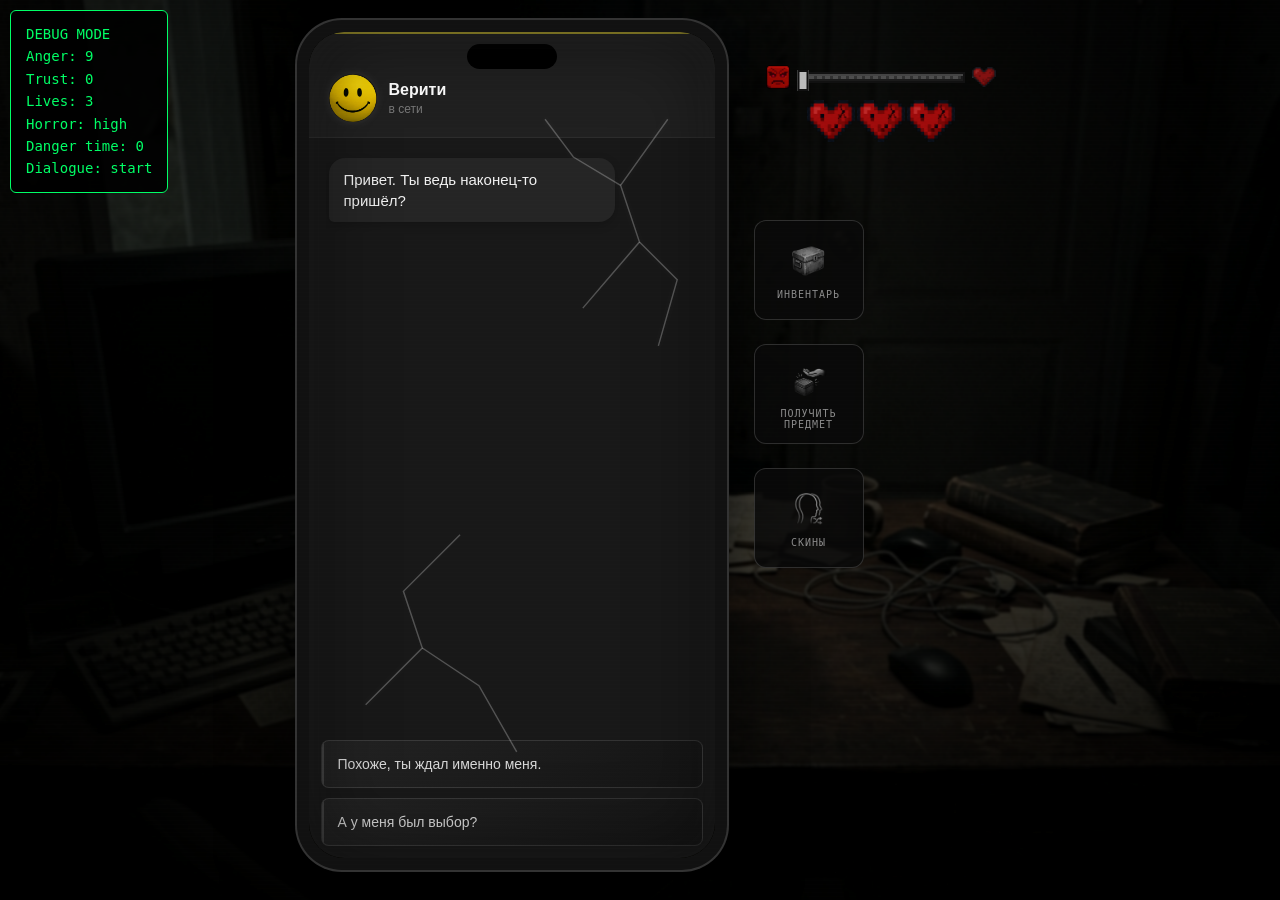
==== frontend/index.html @ c6d9b723 "Добавил возвращение сердца за рекламу и улучшил баланс сообщений" ====
<!DOCTYPE html>
<html lang="ru">

<head>
	<meta charset="UTF-8">
	<meta name="viewport" content="width=device-width, initial-scale=1.0">
	<title>Verity</title>
	<link rel="stylesheet" href="style.css">
</head>

<body>

	<div class="background">
		<div class="background-noise"></div>
	</div>

	<div class="game">

		<div class="phone">

			<div class="phone-screen">

				<div class="screen-cracks">
					<svg viewBox="0 0 430 850">
						<path d="M380 80 L330 150 L350 210 L290 280" />
						<path d="M330 150 L280 120 L250 80" />
						<path d="M350 210 L390 250 L370 320" />

						<path d="M60 700 L120 640 L100 580 L160 520" />
						<path d="M120 640 L180 680 L220 750" />
					</svg>
				</div>

				<div class="phone-camera"></div>

				<div class="chat">

					<div class="chat-header">

						<div class="avatar">
							<div class="avatar-glitch"></div>
							<img src="images/verity.png" alt="Верити">
						</div>

						<div class="chat-info">
							<div class="chat-name">Верити</div>
							<div class="chat-status">в сети</div>
						</div>

					</div>

					<div id="messages"></div>

					<div id="choiceButtons">

						<button class="choice-button" id="choice1"></button>

						<button class="choice-button" id="choice2"></button>

					</div>

				</div>

				<div id="lifeLostMenu" class="life-lost-overlay">
					<div class="life-lost-menu">
						<h2>ЖИЗНЬ ПОТЕРЯНА</h2>
						<div id="lifeLostHearts" class="life-lost-hearts"></div>

						<img src="images/television.png" alt="" class="life-lost-tv">

						<p class="life-lost-text">
							Верити смотрит на тебя.
						</p>

						<p class="life-lost-verity">
							«Ты всё ещё здесь...»
						</p>

						<button id="restoreLifeButton" class="restore-life-button">
							Вернуть жизнь
							<small>за рекламу</small>
						</button>

						<button id="continueAfterDeathButton" class="continue-life-button">
							Продолжить
						</button>
					</div>
				</div>

			</div>
		</div>

		<div class="right-panel">
			<div class="game-hud">


				<div class="relationship-stat">

					<img src="images/angry.png" class="relationship-icon" alt="Злость">

					<div class="relationship-line">
						<div id="relationshipPoint" class="relationship-point">
						</div>
					</div>

					<img src="images/love.png" class="relationship-icon" alt="Любовь">

				</div>

				<div class="lives-stat">

					<div id="livesContainer" class="lives-container">
						<img src="images/heart.png" class="minecraft-heart">
						<img src="images/heart.png" class="minecraft-heart">
						<img src="images/heart.png" class="minecraft-heart">
					</div>
				</div>

			</div>

			<div class="game-panel">

				<button id="inventoryButton" class="game-button" title="Инвентарь">
					<img src="images/chest.png" alt="Инвентарь">
					<span>ИНВЕНТАРЬ</span>
				</button>

				<button id="itemAdButton" class="game-button" title="Получить предмет">
					<img src="images/items.png" alt="Предмет">
					<span>ПОЛУЧИТЬ ПРЕДМЕТ</span>
				</button>

				<button id="skinButton" class="game-button" title="Скины Верити">
					<img src="images/skins.png" alt="Скины">
					<span>СКИНЫ</span>
				</button>

				<div id="inventoryModal" class="inventory-modal">

					<div class="inventory-window">

						<div class="inventory-header">

							<span>Инвентарь</span>

							<button id="closeInventory">×</button>

						</div>

						<div id="inventoryGrid" class="inventory-grid"></div>

						<div id="itemInfo" class="item-info">

							<div id="itemName" class="item-name"></div>

							<div id="itemRarity" class="item-rarity"></div>

							<div id="itemDescription" class="item-description"></div>

						</div>

					</div>
				</div>
			</div>
		</div>
	</div>

	<div id="itemNotification" class="item-notification">

		<div class="notification-title">
			Новый предмет!
		</div>

		<div id="notificationItem"></div>

	</div>

	<div class="screen-effects"></div>

	<div id="verityScreamer">
		<img src="images/screamer-verity.png" alt="Верити">
	</div>

	<div id="debugPanel">
		<div>DEBUG MODE</div>

		<div>Anger: <span id="debugAnger">0</span></div>
		<div>Trust: <span id="debugTrust">0</span></div>
		<div>Lives: <span id="debugLives">3</span></div>

		<div>Horror: <span id="debugHorror">danger</span></div>
		<div>Danger time: <span id="debugDangerTime">0</span></div>

		<div>Dialogue: <span id="debugDialogue">start</span></div>
	</div>

	<script src="script.js"></script>

</body>

</html>
---- frontend/style.css ----
#messages {
	flex: 1;

	display: flex;
	flex-direction: column;
	gap: 12px;

	padding: 20px;

	overflow-y: auto;
	overflow-x: hidden;

	background: #181818;
}

.message.user {
	align-self: flex-end;

	background: #2f6fed;
	color: white;

	border-bottom-right-radius: 5px;

	box-shadow: 0 3px 10px rgba(0, 0, 0, 0.2);
}

.message.verity {
	align-self: flex-start;

	background: #252525;
	color: #f1f1f1;

	border-bottom-left-radius: 5px;

	box-shadow: 0 3px 10px rgba(0, 0, 0, 0.2);
}


/* Анимки*/

.message {
	max-width: 70%;
	padding: 11px 15px;

	border-radius: 16px;

	line-height: 1.4;
	word-wrap: break-word;

	font-size: 15px;

	animation: messageAppear 0.3s ease;
}

@keyframes messageAppear {
	from {
		opacity: 0;
		transform: translateY(10px) scale(0.97);
	}

	to {
		opacity: 1;
		transform: translateY(0) scale(1);
	}
}




/* CSS для всего контейнера */

body {
	margin: 0;
	font-family: Arial, sans-serif;

	background:
		radial-gradient(circle at 50% 15%,
			#292929 0%,
			#111 65%);

	min-height: 100vh;
}

.chat {
	width: 600px;
	max-width: 90%;
	height: 700px;

	margin: 30px auto;

	display: flex;
	flex-direction: column;

	background: #181818;

	border: 1px solid #383838;
	border-radius: 20px;

	overflow: hidden;

	box-shadow:
		0 20px 50px rgba(0, 0, 0, 0.7),
		0 0 30px rgba(232, 213, 47, 0.08);

	position: relative;

	box-shadow:
		0 20px 50px rgba(0, 0, 0, 0.7),
		0 0 35px rgba(232, 213, 47, 0.08);
}

.chat::before {
	content: "";

	position: absolute;
	top: 0;
	left: 0;
	right: 0;

	height: 2px;

	background: #e8d52f;

	opacity: 0.6;
}



/* Верхняя панель */

.chat-header {
	display: flex;
	align-items: center;
	gap: 12px;

	padding: 15px 20px;

	background: #202020;
	border-bottom: 1px solid #2c2c2c;
}

.avatar {
	width: 48px;
	height: 48px;

	position: relative;

	border-radius: 50%;

	overflow: hidden;

	background: #111;

	box-shadow:
		0 0 10px rgba(255, 255, 255, 0.08),
		0 0 25px rgba(120, 120, 120, 0.08);

	flex-shrink: 0;
}

.avatar img {
	width: 100%;
	height: 100%;

	object-fit: cover;

	display: block;

	position: relative;
	z-index: 2;

	transition: transform 0.15s ease;
}

.chat-name {
	font-weight: bold;
	color: white;
}

.chat-status {
	margin-top: 3px;
	font-size: 12px;
	color: #777;
}

.messages-counter {
	margin-left: auto;

	padding: 6px 10px;
	border-radius: 8px;

	background: #303030;
	color: #aaa;

	font-size: 12px;
	border: 1px solid #333;
}



/* Нижняя панель */

.chat-input {
	padding: 15px;

	background: #202020;

	border-top: 1px solid #2c2c2c;
}

#normalInput {
	display: flex;
	width: 100%;
	gap: 10px;
	box-sizing: border-box;
}

#messageInput {
	flex: 1;
	min-width: 0;
	box-sizing: border-box;

	padding: 12px 15px;

	border: 1px solid transparent;
	outline: none;
	border-radius: 12px;

	background: #303030;
	color: white;

	font-size: 14px;

	transition:
		border-color 0.2s ease,
		background 0.2s ease,
		box-shadow 0.2s ease;
}

#messageInput::placeholder {
	color: #777;
}

#messageInput:focus {
	background: #333;

	border-color: #e8d52f;

	box-shadow: 0 0 0 3px rgba(232, 213, 47, 0.08);
}

#sendButton {
	width: 45px;
	height: 45px;
	flex-shrink: 0;

	border: none;
	border-radius: 12px;

	background: #e8d52f;
	color: #111;

	font-size: 18px;
	cursor: pointer;

	transition:
		transform 0.15s ease,
		box-shadow 0.2s ease,
		background 0.2s ease;
}

#sendButton:hover {
	transform: translateY(-2px);

	box-shadow: 0 5px 15px rgba(0, 0, 0, 0.25);
}

#sendButton:active {
	transform: translateY(0) scale(0.95);
}

#adButton {
	display: none;
	width: 100%;
	box-sizing: border-box;

	padding: 13px 15px;

	border: 1px solid #e8d52f;
	border-radius: 12px;

	background: #e8d52f;
	color: #111;

	font-size: 14px;
	font-weight: 600;

	cursor: pointer;

	transition:
		transform 0.15s ease,
		box-shadow 0.2s ease,
		background 0.2s ease;
}

#adButton:hover {
	transform: translateY(-2px);

	box-shadow: 0 5px 18px rgba(232, 213, 47, 0.2);
}

#adButton:active {
	transform: translateY(0) scale(0.98);
	box-shadow: none;
}

#adButton {
	animation: adButtonAppear 0.3s ease;
}

@keyframes adButtonAppear {
	from {
		opacity: 0;
		transform: translateY(8px);
	}

	to {
		opacity: 1;
		transform: translateY(0);
	}
}



/* анимка для "верити печатает */

.typing {
	display: flex;
	align-items: center;
	gap: 5px;

	padding: 14px 16px;
}

.typing span {
	width: 6px;
	height: 6px;

	border-radius: 50%;

	background: #777;

	animation: typingDot 1.2s infinite ease-in-out;
}

.typing span:nth-child(2) {
	animation-delay: 0.15s;
}

.typing span:nth-child(3) {
	animation-delay: 0.3s;
}

@keyframes typingDot {

	0%,
	60%,
	100% {
		transform: translateY(0);
		opacity: 0.4;
	}

	30% {
		transform: translateY(-4px);
		opacity: 1;
	}
}



/* Скрол бар */

#messages::-webkit-scrollbar {
	width: 6px;
}

#messages::-webkit-scrollbar-track {
	background: transparent;
}

#messages::-webkit-scrollbar-thumb {
	background: #3a3a3a;
	border-radius: 10px;
}

#messages::-webkit-scrollbar-thumb:hover {
	background: #e8d52f;
}

#messages {
	overflow-x: hidden;
}



/* анимка для авы верити */

@keyframes avatarBreath {

	0%,
	100% {
		transform: scale(1);
		box-shadow: 0 0 15px rgba(232, 213, 47, 0.2);
	}

	50% {
		transform: scale(1.03);
		box-shadow: 0 0 22px rgba(232, 213, 47, 0.35);
	}
}


/* анимка для кол-ва сообщений */

#messagesLeft.counter-change {
	animation: counterChange 0.3s ease;
}

@keyframes counterChange {
	0% {
		transform: scale(1);
		opacity: 1;
	}

	50% {
		transform: scale(1.35);
		opacity: 0.5;
	}

	100% {
		transform: scale(1);
		opacity: 1;
	}
}

#messageInput:disabled {
	opacity: 0.5;
	cursor: not-allowed;
}

#sendButton:disabled {
	opacity: 0.5;
	cursor: not-allowed;
}

#messagesLeft {
	display: inline-block;
}





/* Затемнение фона */

.inventory-modal {
	position: fixed;
	inset: 0;

	display: none;
	align-items: center;
	justify-content: center;

	background: rgba(0, 0, 0, 0.65);

	z-index: 1000;
}


/* Само окно */

.inventory-window {
	width: 420px;
	max-width: 90%;

	padding: 20px;

	background: #181818;
	border: 1px solid #303030;
	border-radius: 18px;

	box-shadow: 0 20px 60px rgba(0, 0, 0, 0.5);

	animation: inventoryAppear 0.2s ease;
}


/* Заголовок */

.inventory-header {
	display: flex;
	align-items: center;
	justify-content: space-between;

	margin-bottom: 18px;

	color: white;
	font-size: 20px;
	font-weight: bold;
}

#closeInventory {
	width: 32px;
	height: 32px;

	border: none;
	border-radius: 8px;

	background: #303030;
	color: #aaa;

	font-size: 20px;
	cursor: pointer;
}

#closeInventory:hover {
	background: #3a3a3a;
	color: white;
}


/* Сетка */

.inventory-grid {
	display: grid;

	grid-template-columns: repeat(5, 1fr);

	gap: 8px;
}


/* Ячейка */

.inventory-slot {
	aspect-ratio: 1;

	display: flex;
	align-items: center;
	justify-content: center;

	background: #242424;

	border: 2px solid #303030;
	border-radius: 8px;

	cursor: pointer;

	transition: 0.15s;
}

.inventory-slot:hover {
	background: #2d2d2d;
	border-color: #555;
	transform: scale(1.04);
}


/* Предмет */

.inventory-item {
	width: 65%;
	height: 65%;

	object-fit: contain;
}


/* Анимация */

@keyframes inventoryAppear {

	from {
		opacity: 0;
		transform: scale(0.95);
	}

	to {
		opacity: 1;
		transform: scale(1);
	}

}













/* Информация о предмете */

.item-info {
	margin-top: 15px;
	padding: 14px;

	min-height: 60px;

	background: #202020;
	border: 1px solid #303030;
	border-radius: 12px;

	opacity: 0;
	transform: translateY(5px);

	transition:
		opacity 0.2s ease,
		transform 0.2s ease;
}

.item-info:not(:empty) {
	opacity: 1;
	transform: translateY(0);
}

.item-name {
	color: white;
	font-size: 16px;
	font-weight: bold;
	margin-bottom: 5px;
}

.item-description {
	color: #999;
	font-size: 13px;
	line-height: 1.4;
}


/* Подсказка с названием */

.inventory-slot {
	position: relative;
}

.item-tooltip {
	position: absolute;

	bottom: calc(100% + 8px);
	left: 50%;

	transform: translateX(-50%) translateY(5px);

	padding: 7px 10px;

	background: #111;
	border: 1px solid #3a3a3a;
	border-radius: 8px;

	color: white;
	font-size: 12px;
	white-space: nowrap;

	pointer-events: none;

	opacity: 0;

	transition:
		opacity 0.15s ease,
		transform 0.15s ease;

	z-index: 10;
}

.inventory-slot:hover .item-tooltip {
	opacity: 1;
	transform: translateX(-50%) translateY(0);
}





/* Уведомление о получении предмета */

.item-notification {
	position: fixed;
	top: 30px;
	left: 50%;
	transform: translateX(-50%) translateY(-20px);

	background: #1b1b1b;
	border: 1px solid #444;
	border-radius: 14px;
	padding: 14px 20px;

	color: white;
	text-align: center;

	opacity: 0;
	pointer-events: none;

	transition:
		opacity 0.3s ease,
		transform 0.3s ease;

	z-index: 1000;
}

.item-notification.show {
	opacity: 1;
	transform: translateX(-50%) translateY(0);
}

.notification-title {
	font-size: 14px;
	color: #aaa;
	margin-bottom: 4px;
}

#notificationItem {
	font-size: 17px;
	font-weight: bold;
}




/* подсветка предмета */

.inventory-slot.new-item {
	animation: newItemGlow 0.8s ease-in-out infinite alternate;
}

@keyframes newItemGlow {
	from {
		transform: scale(1);
		box-shadow: 0 0 0 rgba(255, 255, 255, 0);
	}

	to {
		transform: scale(1.08);
		box-shadow: 0 0 18px rgba(255, 255, 255, 0.5);
	}
}



/* Боковое меню */

.game {
	min-height: 100vh;

	display: flex;
	justify-content: center;
	align-items: center;

	gap: 15px;

	padding: 20px;

	box-sizing: border-box;
}

.game-panel {
	display: flex;
	flex-direction: column;
	gap: 12px;
}

.game-button {
	width: 110px;
	height: 100px;
	margin-bottom: 12px;

	padding: 10px;

	display: flex;
	flex-direction: column;
	align-items: center;
	justify-content: center;
	gap: 7px;

	background: rgba(10, 10, 10, 0.85);

	border: 1px solid rgba(255, 255, 255, 0.15);
	border-radius: 12px;

	color: rgba(255, 255, 255, 0.75);

	cursor: pointer;

	transition:
		transform 0.2s ease,
		background 0.2s ease,
		border-color 0.2s ease,
		box-shadow 0.2s ease;
}

.game-button img {
	width: 42px;
	height: 42px;

	object-fit: contain;

	opacity: 0.8;

	filter:
		grayscale(1) brightness(0.85);

	transition:
		transform 0.2s ease,
		opacity 0.2s ease,
		filter 0.2s ease;
}

.game-button span {
	font-family: monospace;
	font-size: 10px;
	letter-spacing: 1px;

	opacity: 0.7;

	transition: opacity 0.2s ease;
}

.game-button:hover {
	background: rgba(25, 25, 25, 0.95);

	border-color: rgba(255, 255, 255, 0.35);

	box-shadow:
		0 0 12px rgba(255, 255, 255, 0.08),
		inset 0 0 15px rgba(255, 255, 255, 0.03);

	transform: translateX(3px);
}

.game-button:hover img {
	opacity: 1;

	filter:
		grayscale(0) brightness(1.1);

	transform: scale(1.08);
}

.game-button:hover span {
	opacity: 1;
}

.game-button:active {
	transform: translateX(3px) scale(0.96);
}


.game-button:hover::before {
	content: "";
	position: absolute;

	inset: 0;

	border-radius: 12px;

	background:
		repeating-linear-gradient(0deg,
			transparent 0px,
			transparent 3px,
			rgba(255, 255, 255, 0.025) 4px);

	pointer-events: none;
}

.game-button {
	position: relative;
	overflow: hidden;
}

@media (max-width: 600px) {

	.game {
		align-items: center;

		gap: 8px;

		padding: 10px;
	}

	.game-panel {
		gap: 7px;
	}

	.game-button {
		width: 45px;
		height: 45px;

		font-size: 19px;
	}

}






/* редкость предметов */

.item-rarity {
	font-size: 13px;
	font-weight: 600;
	margin-top: 4px;
	margin-bottom: 8px;
}

.item-rarity.common {
	color: #aaa;
}

.item-rarity.uncommon {
	color: #55cc77;
}

.item-rarity.rare {
	color: #5599ff;
}

.item-rarity.epic {
	color: #e539ff;
}

.item-rarity.mythic {
	color: #DC143C;
}

.item-rarity.legendary {
	color: #FFD700;
}


/* для количества предметов */

.item-amount {
	position: absolute;
	right: 5px;
	bottom: 3px;

	min-width: 20px;
	height: 20px;

	padding: 0 5px;

	display: flex;
	align-items: center;
	justify-content: center;

	border-radius: 10px;

	color: white;

	font-size: 12px;
	font-weight: bold;
}


/* Для визуала */

body {
	background:
		radial-gradient(circle at center,
			#171717 0%,
			#0b0b0b 55%,
			#030303 100%);

	min-height: 100vh;
	overflow: hidden;
}

.screen-effects {
	position: fixed;
	inset: 0;

	pointer-events: none;
	z-index: 9999;

	background:
		repeating-linear-gradient(to bottom,
			rgba(255, 255, 255, 0.015) 0px,
			rgba(255, 255, 255, 0.015) 1px,
			transparent 1px,
			transparent 4px);

	mix-blend-mode: overlay;
}


.flicker {
	animation: screenFlicker 0.08s linear;
}

@keyframes screenFlicker {
	0% {
		filter: brightness(1);
	}

	30% {
		filter: brightness(1.8);
	}

	60% {
		filter: brightness(0.4);
	}

	100% {
		filter: brightness(1);
	}
}

.glitch {
	animation: glitch 0.25s steps(2);
}

.glitch {
	animation: phoneGlitch 0.35s steps(2);
}

@keyframes phoneGlitch {

	0% {
		transform: translate(0);
		filter: none;
	}

	10% {
		transform: translate(-4px, 1px);
		filter: contrast(1.4) brightness(1.2);
	}

	20% {
		transform: translate(5px, -2px);
		filter: contrast(1.8);
	}

	30% {
		transform: translate(-2px, 3px);
		filter: brightness(0.7);
	}

	45% {
		transform: translate(4px, 0);
		filter: contrast(1.5) brightness(1.4);
	}

	60% {
		transform: translate(-3px, -1px);
		filter: brightness(0.6);
	}

	75% {
		transform: translate(2px, 1px);
		filter: contrast(1.7);
	}

	100% {
		transform: translate(0);
		filter: none;
	}
}



.message.verity {
	animation: messageAppear 0.25s ease;
}

@keyframes messageAppear {
	from {
		opacity: 0;
		transform: translateY(5px);
	}

	to {
		opacity: 1;
		transform: translateY(0);
	}
}

.message.corrupted {
	animation: corruptedMessage 0.4s steps(3);
}


/* корпус теелфона */

.phone {
	width: 430px;
	height: min(850px, calc(100vh - 40px));

	padding: 12px;

	box-sizing: border-box;

	background: #111;

	border-radius: 45px;

	box-shadow:
		0 0 0 2px #333,
		0 25px 70px rgba(0, 0, 0, 0.8);

	position: relative;

	flex-shrink: 0;
}

.phone-screen {
	width: 100%;
	height: 100%;

	position: relative;

	overflow: hidden;

	background: #050505;

	border-radius: 35px;
}

.phone .chat {
	width: 100%;
	max-width: none;

	height: 100%;

	margin: 0;

	border: none;
	border-radius: 35px;

	box-sizing: border-box;
}

.phone-camera {
	position: absolute;

	top: 12px;
	left: 50%;

	transform: translateX(-50%);

	width: 90px;
	height: 25px;

	background: #000;

	border-radius: 20px;

	z-index: 100;
}

.screen-cracks {
	position: absolute;
	inset: 0;

	pointer-events: none;

	z-index: 999;
}

.screen-cracks svg {
	width: 100%;
	height: 100%;
}

.screen-cracks path {
	fill: none;

	stroke: rgba(255, 255, 255, 0.25);

	stroke-width: 1.5;

	filter: drop-shadow(0 0 2px rgba(255, 255, 255, 0.15));
}

.screen-cracks path {
	animation: crackFlicker 7s infinite;
}

@keyframes crackFlicker {

	0%,
	90%,
	100% {
		opacity: 0.5;
	}

	92% {
		opacity: 1;
	}

	94% {
		opacity: 0.2;
	}

	96% {
		opacity: 0.8;
	}
}

.phone-screen::after {
	content: "";

	position: absolute;

	inset: 0;

	pointer-events: none;

	border-radius: 35px;

	box-shadow:
		inset 0 0 30px rgba(255, 255, 255, 0.03),
		inset 0 0 80px rgba(0, 0, 0, 0.5);

	z-index: 998;
}

@keyframes screenGlitch {

	0%,
	95%,
	100% {
		filter: none;
	}

	96% {
		filter: brightness(1.5);
	}

	97% {
		filter: brightness(0.5);
	}

	98% {
		filter: brightness(1.2);
	}
}

.chat-header {
	padding: 42px 20px 15px;
}




/* Аватарка верити */

.avatar::before,
.avatar::after {
	content: "";

	position: absolute;

	inset: 0;

	background-image: url("images/verity.png");
	background-size: cover;
	background-position: center;

	border-radius: 50%;

	opacity: 0;

	pointer-events: none;
}

.avatar::before {
	z-index: 3;
}

.avatar::after {
	z-index: 4;
}


.avatar.avatar-glitch::before {
	animation: avatarGlitchRed 0.25s steps(2);
}

.avatar.avatar-glitch::after {
	animation: avatarGlitchBlue 0.25s steps(2);
}

@keyframes avatarGlitchRed {

	0% {
		opacity: 0;
		transform: translate(0);
		clip-path: inset(0);
	}

	20% {
		opacity: 0.6;
		transform: translate(-3px, 0);
		clip-path: inset(20% 0 55% 0);
	}

	40% {
		opacity: 0;
	}

	60% {
		opacity: 0.5;
		transform: translate(3px, 0);
		clip-path: inset(60% 0 15% 0);
	}

	100% {
		opacity: 0;
		transform: translate(0);
	}
}

@keyframes avatarGlitchBlue {

	0% {
		opacity: 0;
		transform: translate(0);
		clip-path: inset(0);
	}

	25% {
		opacity: 0.5;
		transform: translate(3px, 0);
		clip-path: inset(50% 0 20% 0);
	}

	45% {
		opacity: 0;
	}

	70% {
		opacity: 0.6;
		transform: translate(-2px, 0);
		clip-path: inset(10% 0 65% 0);
	}

	100% {
		opacity: 0;
		transform: translate(0);
	}
}

/* статус верити */

.chat-status {
	transition: opacity 0.2s ease;
}

.chat-status.offline {
	opacity: 0.5;
}

.chat-status.offline {
	opacity: 0.45;
	animation: statusGlitch 0.15s steps(2) 2;
}

@keyframes statusGlitch {
	0% {
		transform: translateX(0);
	}

	50% {
		transform: translateX(2px);
	}

	100% {
		transform: translateX(-1px);
	}
}




/* Задний фон */

body {
	margin: 0;
	min-height: 100vh;

	background: #050505;

	overflow: hidden;
}

.background {
	position: fixed;
	inset: 0;

	background-image:
		linear-gradient(rgba(0, 0, 0, 0.55),
			rgba(0, 0, 0, 0.75)),
		url("images/bg.jpg");

	background-size: cover;
	background-position: center;

	filter: blur(1px);

	transform: scale(1.03);

	z-index: -2;
}

.background::after {
	content: "";

	position: absolute;
	inset: 0;

	background:
		radial-gradient(ellipse at center,
			transparent 30%,
			rgba(0, 0, 0, 0.75) 100%);
}





/* Боковые Кнопки */

.game-panel {
	display: flex;
	flex-direction: column;
	gap: 12px;
}

.game-button {
	width: 110px;
	height: 100px;

	padding: 10px;

	display: flex;
	flex-direction: column;
	align-items: center;
	justify-content: center;
	gap: 7px;

	background: rgba(10, 10, 10, 0.85);

	border: 1px solid rgba(255, 255, 255, 0.15);
	border-radius: 12px;

	color: rgba(255, 255, 255, 0.75);

	cursor: pointer;

	transition:
		transform 0.2s ease,
		background 0.2s ease,
		border-color 0.2s ease,
		box-shadow 0.2s ease;
}

.game-button img {
	width: 42px;
	height: 42px;

	object-fit: contain;

	opacity: 0.8;

	filter:
		grayscale(1) brightness(0.85);

	transition:
		transform 0.2s ease,
		opacity 0.2s ease,
		filter 0.2s ease;
}

.game-button span {
	font-family: monospace;
	font-size: 10px;
	letter-spacing: 1px;

	opacity: 0.7;

	transition: opacity 0.2s ease;
}


/* Скример верити */

#verityScreamer {
	position: fixed;
	inset: 0;

	display: flex;
	align-items: center;
	justify-content: center;

	background: #000;

	opacity: 0;
	visibility: hidden;

	z-index: 99999;

	pointer-events: none;
}

#verityScreamer img {
	width: min(80vw, 700px);
	height: min(80vh, 700px);

	object-fit: contain;

	filter:
		contrast(1.5) brightness(0.8);

	transform: scale(0.7);
}

#verityScreamer.active {
	visibility: visible;

	animation: screamerBackground 0.7s steps(5);
}

#verityScreamer.active img {
	animation: screamerVerity 0.7s steps(6);
}

@keyframes screamerBackground {

	0% {
		opacity: 0;
	}

	10% {
		opacity: 1;
	}

	15% {
		opacity: 0.4;
	}

	20% {
		opacity: 1;
	}

	75% {
		opacity: 1;
	}

	100% {
		opacity: 0;
	}
}

@keyframes screamerVerity {

	0% {
		transform: scale(0.7) translate(0);
	}

	10% {
		transform: scale(1.15) translate(-15px, 4px);
	}

	20% {
		transform: scale(1.05) translate(12px, -5px);
	}

	35% {
		transform: scale(1.2) translate(-7px, 3px);
	}

	50% {
		transform: scale(1.1) translate(8px, -2px);
	}

	70% {
		transform: scale(1.15) translate(-3px, 2px);
	}

	100% {
		transform: scale(1) translate(0);
	}
}


/* ==============================
   КНОПКИ ВЫБОРА
============================== */

#choiceButtons {
	display: flex;
	flex-direction: column;
	gap: 10px;

	padding: 12px;
	width: 100%;
	box-sizing: border-box;
}


/* Сама кнопка */

.choice-button {
	position: relative;

	width: 100%;
	min-height: 48px;

	padding: 12px 16px;

	border: 1px solid rgba(255, 255, 255, 0.12);
	border-radius: 8px;

	background:
		linear-gradient(135deg,
			rgba(35, 35, 35, 0.96),
			rgba(20, 20, 20, 0.96));

	color: #d8d8d8;

	font-family: inherit;
	font-size: 14px;
	font-weight: 500;

	text-align: left;

	cursor: pointer;

	transition:
		background 0.2s ease,
		border-color 0.2s ease,
		color 0.2s ease,
		transform 0.15s ease,
		box-shadow 0.2s ease;

	overflow: hidden;
}


/* Тонкая полоска слева */

.choice-button::before {
	content: "";

	position: absolute;

	left: 0;
	top: 0;

	width: 2px;
	height: 100%;

	background: rgba(255, 255, 255, 0.15);

	transition:
		background 0.2s ease,
		box-shadow 0.2s ease;
}


/* Наведение */

.choice-button:hover {
	background:
		linear-gradient(135deg,
			rgba(45, 45, 45, 0.98),
			rgba(25, 25, 25, 0.98));

	border-color: rgba(255, 255, 255, 0.25);

	color: #ffffff;

	box-shadow:
		0 0 12px rgba(255, 255, 255, 0.05);

	transform: translateX(3px);
}


.choice-button:hover::before {
	background: rgba(180, 180, 180, 0.7);

	box-shadow:
		0 0 8px rgba(255, 255, 255, 0.2);
}


/* Нажатие */

.choice-button:active {
	transform: translateX(3px) scale(0.985);

	background: rgba(15, 15, 15, 1);
}


/* Заблокированная кнопка */

.choice-button:disabled {
	cursor: default;

	opacity: 0.5;

	transform: none;

	box-shadow: none;
}


/* Убираем стандартный outline браузера */

.choice-button:focus {
	outline: none;
}


/* Фокус с клавиатуры */

.choice-button:focus-visible {
	border-color: rgba(255, 255, 255, 0.35);

	box-shadow:
		0 0 0 2px rgba(255, 255, 255, 0.05);
}


/* ==============================
   ШКАЛА ОТНОШЕНИЙ
============================== */

.relationship-stat img {
	width: 24px;
	height: 24px;
	object-fit: contain;
	display: block;
	flex-shrink: 0;
}

.relationship-line::before {
	content: "";

	position: absolute;
	inset: 2px;

	background:
		repeating-linear-gradient(90deg,
			#555 0,
			#555 5px,
			#333 5px,
			#333 8px);

	opacity: 0.8;
}

.relationship-point {
	position: absolute;
	z-index: 2;

	top: -4px;
	left: 50%;

	width: 7px;
	height: 18px;

	background: #bbb;

	border: 2px solid #111;

	transform: translateX(-50%);

	transition: left 0.4s ease;
}

.lives-container img {
	display: flex;
	flex-direction: row;
	width: 48px;
	height: 48px;
}


.game-hud {
	width: 230px;

	display: flex;
	flex-direction: column;
	align-items: center;

	gap: 16px;

	margin-left: 12px;
	margin-top: 165px;
}

.relationship-stat {
	display: flex;
	align-items: center;
	gap: 7px;

	width: 230px;
}

.relationship-icon {
	width: 26px;
	height: 26px;

	object-fit: contain;
	display: block;
	flex-shrink: 0;
}

.relationship-line {
	position: relative;

	flex: 1;
	height: 11px;

	background: #292929;

	border: 2px solid #111;

	box-shadow:
		inset 2px 2px 0 #444,
		inset -2px -2px 0 #1a1a1a;

	box-sizing: border-box;
}

.lives-stat {
	display: flex;
	flex-direction: column;
	align-items: center;

	gap: 4px;
}

.lives-label {
	font-size: 10px;
	font-weight: bold;
	color: #888;
	letter-spacing: 1px;
}

.lives-container {
	display: flex;
	flex-direction: row;
	align-items: center;

	gap: 2px;
}

.life-heart {
	width: 30px;
	height: 30px;

	object-fit: contain;
	display: block;
}










.game {
	display: flex;
	align-items: flex-start;
}

.right-panel {
	display: flex;
	flex-direction: column;

	width: 230px;

	margin-left: 12px;
}

.game-hud {
	width: 230px;

	display: flex;
	flex-direction: column;
	align-items: center;

	gap: 8px;

	margin-top: 45px;
}

.relationship-stat {
	display: flex;
	align-items: center;
	gap: 7px;

	width: 230px;
}

.relationship-icon {
	width: 26px;
	height: 26px;

	object-fit: contain;
	display: block;
	flex-shrink: 0;
}

.relationship-line {
	position: relative;

	flex: 1;
	height: 11px;

	background: #292929;

	border: 2px solid #111;

	box-shadow:
		inset 2px 2px 0 #444,
		inset -2px -2px 0 #1a1a1a;

	box-sizing: border-box;
}

.relationship-point {
	position: absolute;
	z-index: 2;

	top: -4px;
	left: 50%;

	width: 7px;
	height: 17px;

	background: #bbb;

	border: 2px solid #111;

	transform: translateX(-50%);

	transition: left 0.4s ease;
}

.lives-stat {
	display: flex;
	flex-direction: column;
	align-items: center;

	gap: 3px;
}

.lives-label {
	font-size: 10px;
	font-weight: bold;
	color: #888;
	letter-spacing: 1px;
}

.lives-container {
	display: flex;
	flex-direction: row;
	align-items: center;

	gap: 2px;
}

.life-heart {
	width: 30px;
	height: 30px;

	object-fit: contain;
	display: block;
}

.game-panel {
	margin-top: 75px;
}

.game-hud {
	margin-top: 45px;
}

.game-panel {
	margin-top: 75px;
}















.glitch-active {
	animation: trustGlitch 0.15s steps(2, end) 2;
}

@keyframes trustGlitch {
	0% {
		transform: translate(0);
		filter: none;
	}

	25% {
		transform: translate(-3px, 2px);
		filter: contrast(1.4);
	}

	50% {
		transform: translate(3px, -2px);
		filter: brightness(1.5);
	}

	75% {
		transform: translate(-2px, 1px);
		filter: contrast(1.8);
	}

	100% {
		transform: translate(0);
		filter: none;
	}
}

.trust-flicker {
	animation: trustFlicker 0.12s steps(2, end) 3;
}

@keyframes trustFlicker {

	0%,
	100% {
		opacity: 1;
	}

	50% {
		opacity: 0.55;
	}
}






#debugPanel {
	position: fixed;
	top: 10px;
	left: 10px;
	z-index: 99999;

	background: rgba(0, 0, 0, 0.9);
	color: #00ff66;

	padding: 12px 15px;

	font-family: monospace;
	font-size: 14px;
	line-height: 1.6;

	border: 1px solid #00ff66;
	border-radius: 6px;

	pointer-events: none;
}








/* ==============================
   МЕНЮ ПОТЕРИ ЖИЗНИ
   ============================== */

.life-lost-overlay {

	position: absolute;

	inset: 0;

	display: flex;

	align-items: center;

	justify-content: center;

	background: rgba(0, 0, 0, 0.78);

	backdrop-filter: blur(5px);

	z-index: 9999;

	opacity: 0;

	visibility: hidden;

	pointer-events: none;

	transition:
		opacity 0.3s ease,
		visibility 0.3s ease;
}


.life-lost-overlay.active {

	opacity: 1;

	visibility: visible;

	pointer-events: auto;

}


.life-lost-menu {

	width: min(360px, 85%);

	padding: 28px 22px;

	text-align: center;

	background: #111;

	border: 1px solid rgba(255, 255, 255, 0.12);

	border-radius: 18px;

	box-shadow:
		0 20px 60px rgba(0, 0, 0, 0.7);

	transform: scale(0.92);

	transition:
		transform 0.3s ease;
}


.life-lost-overlay.active .life-lost-menu {

	transform: scale(1);

}


.life-lost-menu h2 {
	margin: 0 0 20px;

	font-size: 22px;
	font-weight: 800;
	letter-spacing: 2px;

	color: #8b0000;

	text-shadow:
		0 0 3px rgba(139, 0, 0, 0.9),
		0 0 8px rgba(80, 0, 0, 0.7),
		0 2px 2px rgba(0, 0, 0, 0.9);

	position: relative;

	animation: bloodFlicker 4s infinite;
}

@keyframes bloodFlicker {

	0%,
	92%,
	100% {
		opacity: 1;
		text-shadow:
			0 0 3px rgba(139, 0, 0, 0.9),
			0 0 8px rgba(80, 0, 0, 0.7),
			0 2px 2px rgba(0, 0, 0, 0.9);
	}

	93% {
		opacity: 0.65;
		text-shadow:
			0 0 8px rgba(139, 0, 0, 1),
			0 0 15px rgba(100, 0, 0, 0.9);
	}

	94% {
		opacity: 1;
	}

	96% {
		opacity: 0.75;
	}

	97% {
		opacity: 1;
	}
}

.life-lost-menu h2::after {
	content: "";

	position: absolute;

	left: 22%;
	bottom: -8px;

	width: 4px;
	height: 10px;

	background: #700000;

	border-radius: 0 0 50% 50%;

	box-shadow:
		35px 2px 0 0 #700000,
		82px -1px 0 0 #700000,
		120px 3px 0 0 #700000;

	opacity: 0.8;

	animation: bloodDrops 3.5s ease-in-out infinite;
}

@keyframes bloodDrops {

	0%,
	100% {
		transform: scaleY(0.7);
		opacity: 0.65;
	}

	50% {
		transform: scaleY(1.15);
		opacity: 1;
	}
}


.life-lost-hearts {

	font-size: 25px;

	letter-spacing: 5px;

	margin-bottom: 22px;

}


.life-lost-text {

	margin: 0;

	font-size: 15px;

	color: #aaa;

}


.life-lost-verity {

	margin: 8px 0 25px;

	font-size: 15px;

	font-style: italic;

	color: #ddd;

}


.restore-life-button {

	width: 100%;

	padding: 14px 18px;

	border: none;

	border-radius: 12px;

	background: #242424;

	color: #fff;

	font-size: 15px;

	font-weight: 600;

	cursor: pointer;

	transition:
		transform 0.15s ease,
		background 0.2s ease;
}


.restore-life-button span {

	margin-right: 5px;

}


.restore-life-button small {

	display: block;

	margin-top: 4px;

	font-size: 12px;

	font-weight: 400;

	color: #999;

}


.restore-life-button:hover {

	background: #303030;

	transform: translateY(-1px);

}


.restore-life-button:active {

	transform: scale(0.98);

}


.continue-life-button {

	margin-top: 16px;

	padding: 8px 15px;

	border: none;

	background: transparent;

	color: #888;

	font-size: 14px;

	cursor: pointer;

	transition:
		color 0.2s ease;
}


.continue-life-button:hover {

	color: #fff;

}


.restore-life-button:disabled {

	opacity: 0.5;

	cursor: default;

	transform: none;

}

.life-lost-hearts {
	display: flex;
	justify-content: center;
	gap: 8px;
	margin-bottom: 22px;
}

.life-lost-hearts img {
	width: 32px;
	height: 32px;
	object-fit: contain;
}

.life-lost-tv {
	display: block;

	width: 90px;
	height: 90px;

	object-fit: contain;

	margin: 0 auto 18px;

	filter:
		drop-shadow(0 8px 12px rgba(0, 0, 0, 0.5));

	animation: tvIdle 3s ease-in-out infinite;
}

@keyframes tvIdle {

	0%,
	100% {
		transform: translateY(0);
	}

	50% {
		transform: translateY(-3px);
	}
}
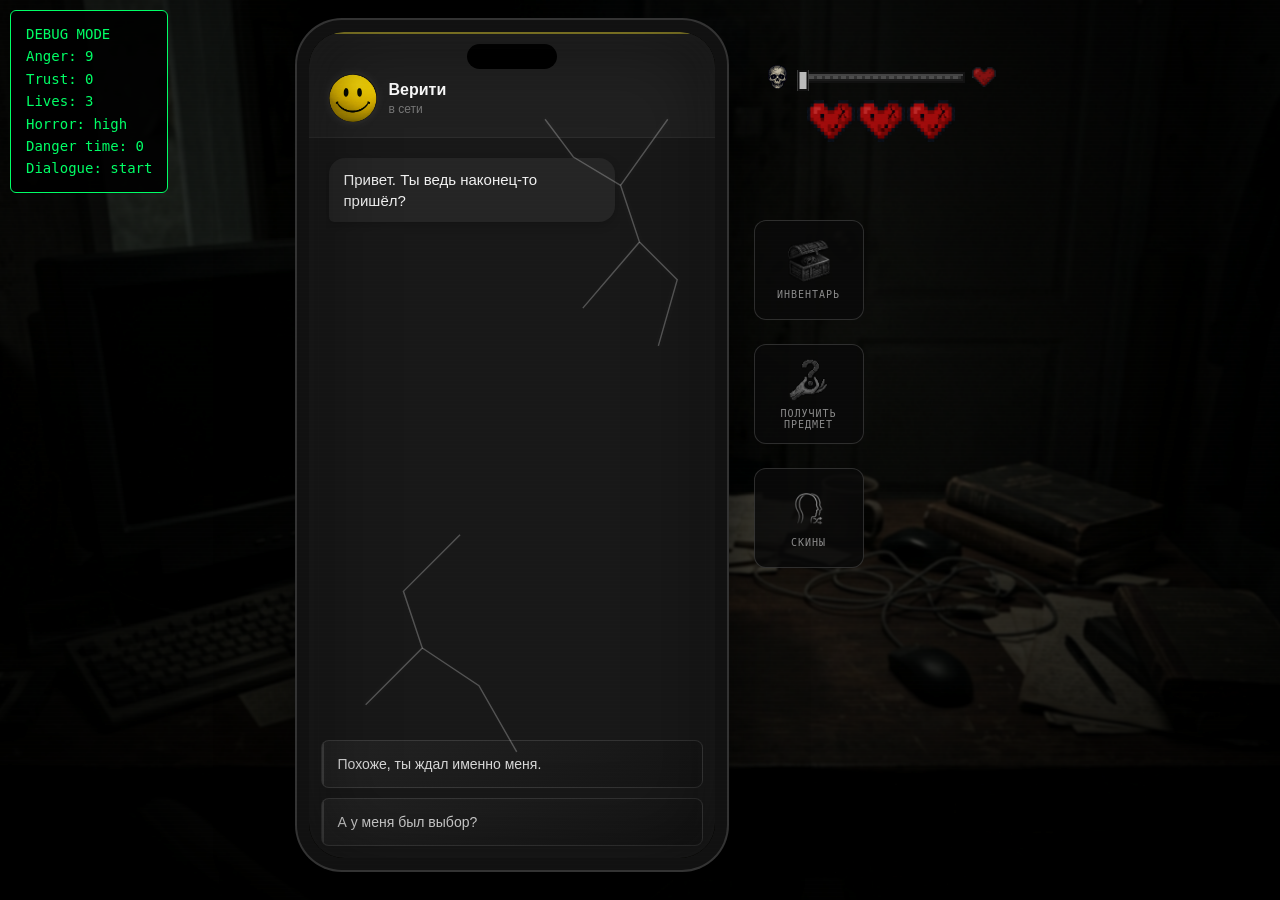
==== commit 6db8cfb4: "Изменил икноки для кнопок и сделал третий вариант, который иногда появляется в выборе за рекламу" ====
--- a/frontend/index.html
+++ b/frontend/index.html
@@ -57,6 +57,21 @@
 
 						<button class="choice-button" id="choice2"></button>
 
+						<div id="special-choice-wrapper" class="special-choice-wrapper hidden">
+							<div id="special-choice-warning" class="special-choice-warning">
+								// НЕИЗВЕСТНЫЙ ВЫБОР
+							</div>
+
+							<button id="special-ad-button" class="special-choice-ad">
+								ОТКРЫТЬ
+							</button>
+
+							<button id="special-choice" class="choice special-choice hidden"></button>
+						</div>
+
+						<button id="specialChoice" class="special-choice" onclick="chooseDialogue(2)">
+						</button>
+
 					</div>
 
 				</div>
--- a/frontend/style.css
+++ b/frontend/style.css
@@ -2442,4 +2442,225 @@
 	50% {
 		transform: translateY(-3px);
 	}
+}
+
+
+
+
+
+.special-choice-ad,
+.special-choice {
+	display: none;
+	width: 100%;
+	margin-top: 10px;
+	padding: 12px 16px;
+
+	border: 1px solid rgba(255, 255, 255, 0.15);
+	border-radius: 10px;
+
+	background: rgba(255, 255, 255, 0.05);
+	color: #fff;
+
+	font-size: 14px;
+	cursor: pointer;
+
+	transition:
+		background 0.2s ease,
+		transform 0.2s ease,
+		border-color 0.2s ease;
+}
+
+.special-choice-ad:hover {
+	background: rgba(255, 255, 255, 0.1);
+	transform: translateY(-1px);
+}
+
+.special-choice {
+	border-color: rgba(180, 80, 255, 0.5);
+	background: rgba(100, 30, 140, 0.2);
+}
+
+.special-choice:hover {
+	background: rgba(120, 40, 160, 0.35);
+	transform: translateY(-1px);
+}
+
+
+
+
+
+.special-choice-wrapper {
+	position: relative;
+	margin-top: 14px;
+	text-align: center;
+}
+
+.special-choice-wrapper.hidden {
+	display: none;
+}
+
+.special-choice-warning {
+	font-family: monospace;
+	font-size: 10px;
+	letter-spacing: 1px;
+	color: rgba(255, 255, 255, 0.35);
+	margin-bottom: 6px;
+
+	animation: forbiddenFlicker 3s infinite;
+}
+
+.special-choice-ad {
+	width: 100%;
+	min-height: 48px;
+
+	background: rgba(0, 0, 0, 0.25);
+	border: 1px dashed rgba(255, 255, 255, 0.18);
+
+	color: rgba(255, 255, 255, 0.35);
+
+	font-family: monospace;
+	font-size: 11px;
+	letter-spacing: 1px;
+
+	cursor: pointer;
+
+	transition:
+		color 0.2s,
+		border-color 0.2s,
+		transform 0.2s;
+}
+
+.special-choice-ad:hover {
+	color: rgba(255, 255, 255, 0.7);
+	border-color: rgba(255, 255, 255, 0.4);
+
+	transform: translateX(1px);
+}
+
+.special-choice {
+	width: 100%;
+
+	position: relative;
+
+	background: rgba(20, 0, 0, 0.35);
+
+	border: 1px solid rgba(255, 70, 70, 0.35);
+
+	color: rgba(255, 210, 210, 0.9);
+
+	font-family: monospace;
+
+	animation:
+		forbiddenAppear 0.4s ease,
+		forbiddenGlitch 4s infinite;
+}
+
+.special-choice::before {
+	content: "// CHOICE_03";
+
+	display: block;
+
+	font-size: 8px;
+	letter-spacing: 2px;
+
+	color: rgba(255, 80, 80, 0.45);
+
+	margin-bottom: 5px;
+}
+
+.special-choice:hover {
+	border-color: rgba(255, 80, 80, 0.7);
+
+	transform: translateX(-1px);
+}
+
+@keyframes forbiddenFlicker {
+
+	0%,
+	91%,
+	94%,
+	100% {
+		opacity: 1;
+	}
+
+	92% {
+		opacity: 0.15;
+	}
+
+	93% {
+		opacity: 0.8;
+	}
+}
+
+@keyframes forbiddenAppear {
+	0% {
+		opacity: 0;
+		transform: translateX(8px);
+	}
+
+	50% {
+		opacity: 0.4;
+	}
+
+	100% {
+		opacity: 1;
+		transform: translateX(0);
+	}
+}
+
+@keyframes forbiddenGlitch {
+
+	0%,
+	90%,
+	100% {
+		transform: translateX(0);
+	}
+
+	91% {
+		transform: translateX(-2px);
+	}
+
+	92% {
+		transform: translateX(2px);
+	}
+
+	93% {
+		transform: translateX(-1px);
+	}
+}
+
+
+
+.special-choice.glitching {
+	animation: hardGlitch 0.5s steps(2);
+}
+
+@keyframes hardGlitch {
+	0% {
+		transform: translateX(0);
+		filter: none;
+	}
+
+	20% {
+		transform: translateX(-5px);
+		filter: contrast(2);
+	}
+
+	40% {
+		transform: translateX(4px);
+	}
+
+	60% {
+		transform: translateX(-2px);
+		filter: brightness(1.5);
+	}
+
+	80% {
+		transform: translateX(3px);
+	}
+
+	100% {
+		transform: translateX(0);
+		filter: none;
+	}
 }
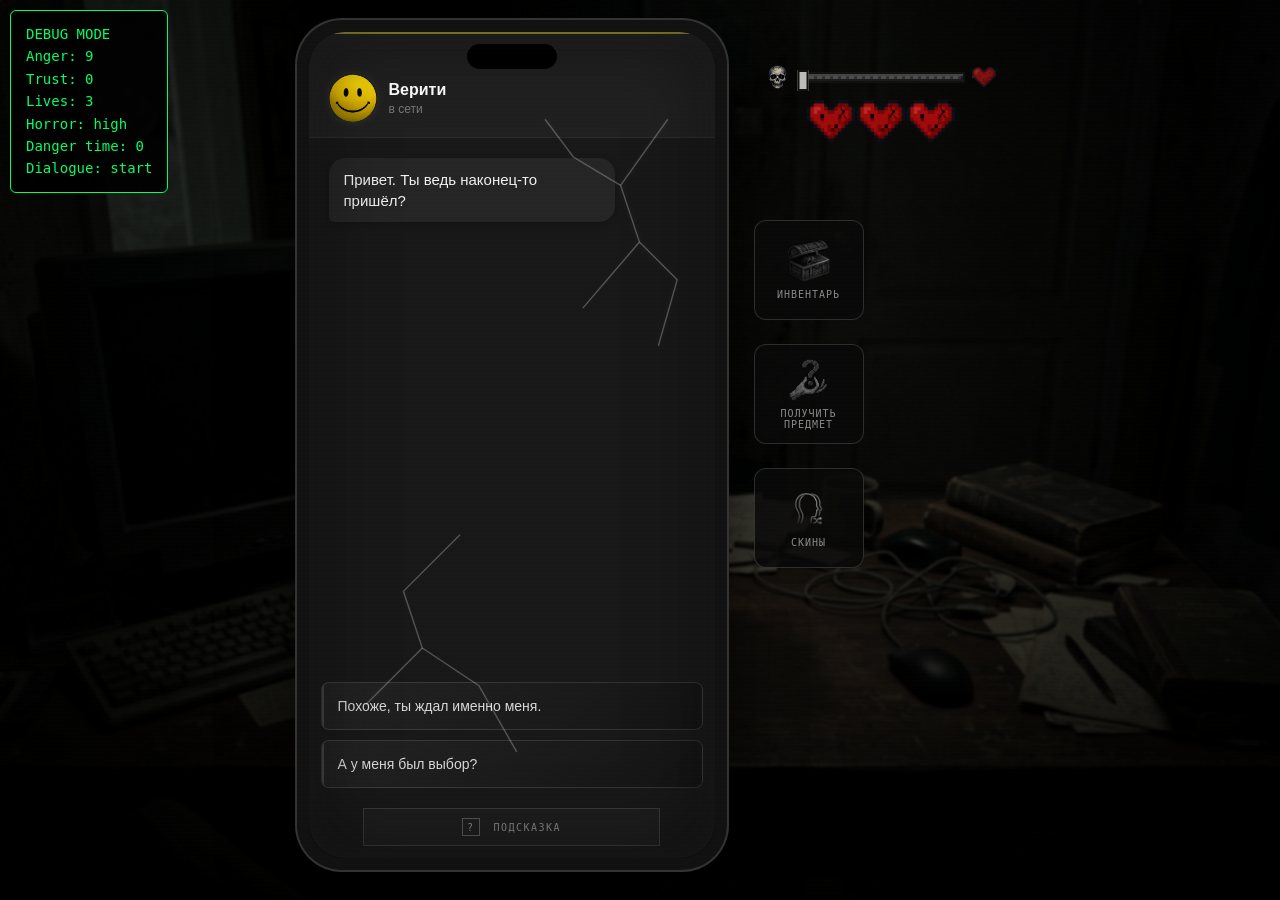
==== commit 07af86db: "Добавил подсказку для выбора за рекламу" ====
--- a/frontend/index.html
+++ b/frontend/index.html
@@ -57,6 +57,15 @@
 
 						<button class="choice-button" id="choice2"></button>
 
+						<div id="hint-wrapper" class="hint-wrapper">
+							<button id="hint-button" class="hint-button">
+								<span class="hint-icon">?</span>
+								<span>ПОДСКАЗКА</span>
+							</button>
+
+							<div id="hint-message"></div>
+						</div>
+
 						<div id="special-choice-wrapper" class="special-choice-wrapper hidden">
 							<div id="special-choice-warning" class="special-choice-warning">
 								// НЕИЗВЕСТНЫЙ ВЫБОР
--- a/frontend/style.css
+++ b/frontend/style.css
@@ -2663,4 +2663,139 @@
 		transform: translateX(0);
 		filter: none;
 	}
+}
+
+
+
+
+
+
+
+/* ==============================
+   ПОМОЩЬ В ВЫБОРЕ
+   ============================== */
+
+.hint-wrapper {
+	width: 100%;
+	margin-top: 10px;
+	display: flex;
+	justify-content: center;
+}
+
+.hint-button {
+	width: 78%;
+	min-height: 38px;
+
+	background: rgba(255, 255, 255, 0.025);
+
+	border: 1px solid rgba(255, 255, 255, 0.12);
+
+	color: rgba(255, 255, 255, 0.45);
+
+	font-family: monospace;
+	font-size: 10px;
+	letter-spacing: 1.5px;
+
+	cursor: pointer;
+
+	transition:
+		background 0.2s ease,
+		border-color 0.2s ease,
+		color 0.2s ease,
+		transform 0.2s ease;
+}
+
+.hint-button:hover {
+	background: rgba(255, 255, 255, 0.05);
+
+	border-color:
+		rgba(255, 255, 255, 0.25);
+
+	color: rgba(255, 255, 255, 0.75);
+
+	transform: translateY(-1px);
+}
+
+.hint-button:active {
+	transform: translateY(0);
+}
+
+.hint-icon {
+	display: inline-flex;
+
+	align-items: center;
+	justify-content: center;
+
+	width: 16px;
+	height: 16px;
+
+	margin-right: 6px;
+
+	border: 1px solid rgba(255, 255, 255, 0.25);
+
+	font-size: 10px;
+}
+
+/* Когда подсказка временно загружается */
+
+.hint-button.loading {
+	opacity: 0.5;
+	cursor: default;
+}
+
+/* Текст самой подсказки */
+
+.hint-message {
+	width: 78%;
+
+	margin: 8px auto 0;
+
+	padding: 8px 10px;
+
+	box-sizing: border-box;
+
+	background: rgba(0, 0, 0, 0.2);
+
+	border-left: 1px solid rgba(255, 255, 255, 0.2);
+
+	color: rgba(255, 255, 255, 0.55);
+
+	font-family: monospace;
+	font-size: 9px;
+	line-height: 1.5;
+
+	animation: hintAppear 0.3s ease;
+}
+
+@keyframes hintAppear {
+
+	from {
+		opacity: 0;
+		transform: translateY(-4px);
+	}
+
+	to {
+		opacity: 1;
+		transform: translateY(0);
+	}
+
+}
+
+
+
+
+#hint-message {
+	display: none;
+	margin-top: 8px;
+	padding: 8px 10px;
+
+	font-family: monospace;
+	font-size: 11px;
+	line-height: 1.4;
+
+	color: rgba(255, 255, 255, 0.55);
+	background: rgba(255, 255, 255, 0.03);
+	border-left: 1px solid rgba(255, 255, 255, 0.15);
+
+	text-align: left;
 }
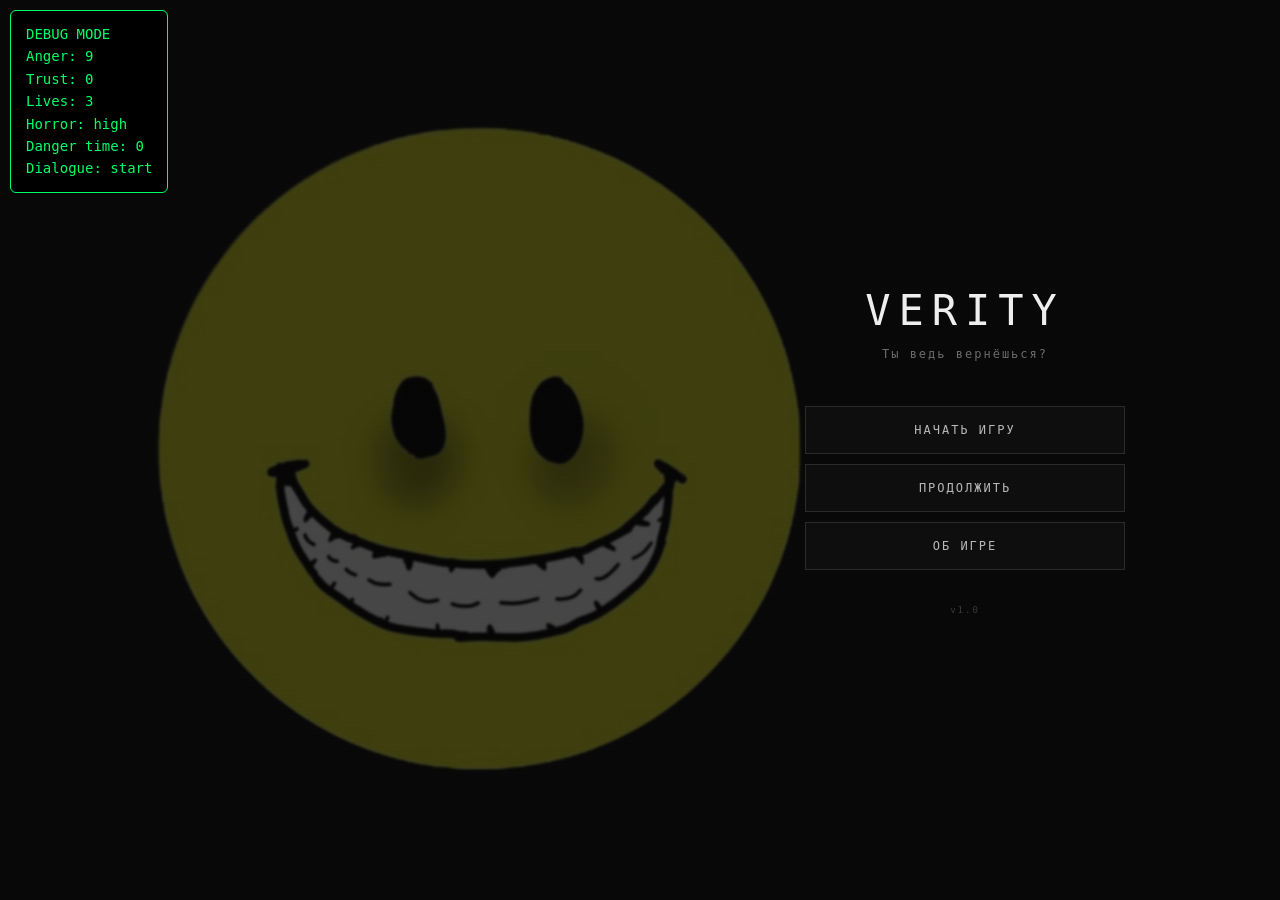
==== commit 4b599a09: "Сделал все звуки и начал деалть главное меню" ====
--- a/frontend/index.html
+++ b/frontend/index.html
@@ -9,6 +9,49 @@
 </head>
 
 <body>
+	<!-- ============================== -->
+	<!-- ГЛАВНОЕ МЕНЮ -->
+	<!-- ============================== -->
+
+	<div id="main-menu">
+
+		<div class="menu-verity">
+			<img src="images/verity-mainMenu-no-bg-preview (carve.photos).png" alt="Verity">
+		</div>
+
+		<div class="menu-content">
+
+			<div class="menu-title">
+				<h1>VERITY</h1>
+				<p>Ты ведь вернёшься?</p>
+			</div>
+
+			<div class="menu-buttons">
+
+				<button id="start-button">
+					НАЧАТЬ ИГРУ
+				</button>
+
+				<button id="continue-button">
+					ПРОДОЛЖИТЬ
+				</button>
+
+				<button id="about-button">
+					ОБ ИГРЕ
+				</button>
+
+			</div>
+
+			<div class="menu-version">
+				v1.0
+			</div>
+
+		</div>
+
+	</div>
+
+
+
 
 	<div class="background">
 		<div class="background-noise"></div>
--- a/frontend/style.css
+++ b/frontend/style.css
@@ -2798,4 +2798,173 @@
 	border-left: 1px solid rgba(255, 255, 255, 0.15);
 
 	text-align: left;
+}
+
+
+
+
+
+
+
+
+
+/* ============================== */
+/* ГЛАВНОЕ МЕНЮ */
+/* ============================== */
+
+#main-menu {
+	position: fixed;
+	inset: 0;
+
+	display: flex;
+	justify-content: center;
+	align-items: center;
+
+	background: #080808;
+
+	z-index: 1000;
+}
+
+
+/* Основное содержимое */
+
+.menu-content {
+	width: 320px;
+
+	display: flex;
+	flex-direction: column;
+	align-items: center;
+
+	text-align: center;
+}
+
+
+/* Название */
+
+.menu-title {
+	margin-bottom: 45px;
+}
+
+.menu-title h1 {
+	margin: 0;
+
+	font-family: monospace;
+	font-size: 42px;
+	font-weight: 400;
+	letter-spacing: 8px;
+
+	color: #eeeeee;
+}
+
+.menu-title p {
+	margin: 12px 0 0;
+
+	font-family: monospace;
+	font-size: 12px;
+	letter-spacing: 2px;
+
+	color: rgba(255, 255, 255, 0.4);
+}
+
+
+/* Кнопки */
+
+.menu-buttons {
+	width: 100%;
+
+	display: flex;
+	flex-direction: column;
+	gap: 10px;
+}
+
+.menu-buttons button {
+	width: 100%;
+	height: 48px;
+
+	background: rgba(255, 255, 255, 0.025);
+
+	border: 1px solid rgba(255, 255, 255, 0.12);
+
+	color: rgba(255, 255, 255, 0.7);
+
+	font-family: monospace;
+	font-size: 12px;
+	letter-spacing: 2px;
+
+	cursor: pointer;
+
+	transition:
+		background 0.2s ease,
+		border-color 0.2s ease,
+		color 0.2s ease,
+		transform 0.2s ease;
+}
+
+
+/* Наведение */
+
+.menu-buttons button:hover {
+	background: rgba(255, 255, 255, 0.06);
+
+	border-color: rgba(255, 255, 255, 0.35);
+
+	color: #ffffff;
+
+	transform: translateX(2px);
+}
+
+
+/* Нажатие */
+
+.menu-buttons button:active {
+	transform: translateX(1px) scale(0.99);
+}
+
+
+/* Версия */
+
+.menu-version {
+	margin-top: 35px;
+
+	font-family: monospace;
+	font-size: 9px;
+	letter-spacing: 2px;
+
+	color: rgba(255, 255, 255, 0.2);
+}
+
+
+
+
+.menu-verity img {
+	width: min(650px, 90vw);
+	max-height: 90vh;
+	object-fit: contain;
+
+	opacity: 0.25;
+
+	filter:
+		blur(1px);
+
+	animation: verityFloat 7s ease-in-out infinite;
+}
+
+
+@keyframes verityFloat {
+
+	0% {
+		transform:
+			translateY(10px) rotate(-1deg);
+	}
+
+	50% {
+		transform:
+			translateY(-12px) rotate(1deg);
+	}
+
+	100% {
+		transform:
+			translateY(10px) rotate(-1deg);
+	}
+
 }
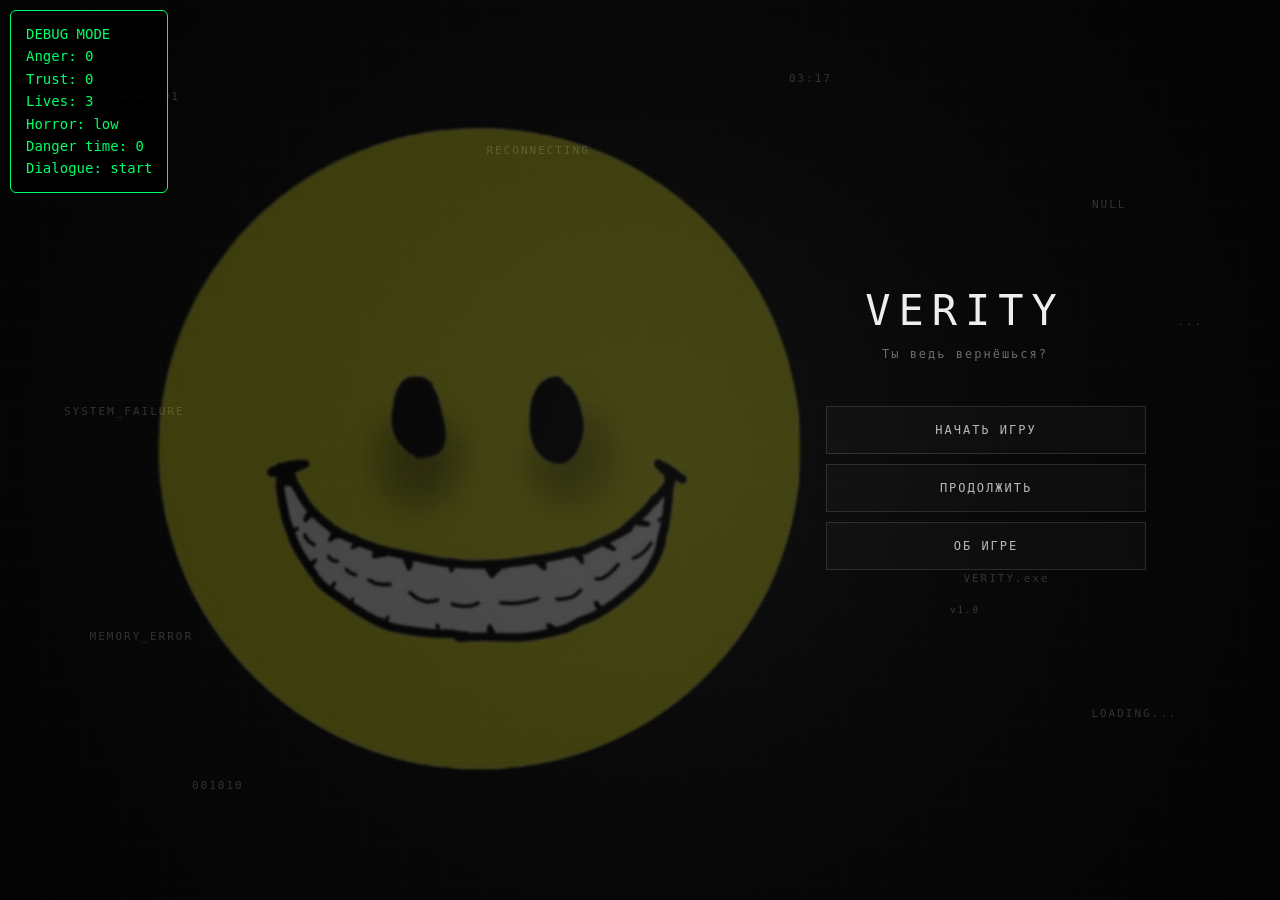
==== commit 6720117c: "сделал проигрыш при окончании сюжетной линии" ====
--- a/frontend/index.html
+++ b/frontend/index.html
@@ -14,6 +14,22 @@
 	<!-- ============================== -->
 
 	<div id="main-menu">
+		<div class="menu-glitch-background">
+
+			<div class="glitch-grid"></div>
+
+			<div class="glitch-text glitch-text-1">ERROR_001</div>
+			<div class="glitch-text glitch-text-2">NULL</div>
+			<div class="glitch-text glitch-text-3">03:17</div>
+			<div class="glitch-text glitch-text-4">SYSTEM_FAILURE</div>
+			<div class="glitch-text glitch-text-5">LOADING...</div>
+			<div class="glitch-text glitch-text-6">001010</div>
+			<div class="glitch-text glitch-text-7">MEMORY_ERROR</div>
+			<div class="glitch-text glitch-text-8">...</div>
+			<div class="glitch-text glitch-text-9">VERITY.exe</div>
+			<div class="glitch-text glitch-text-10">RECONNECTING</div>
+
+		</div>
 
 		<div class="menu-verity">
 			<img src="images/verity-mainMenu-no-bg-preview (carve.photos).png" alt="Verity">
@@ -261,6 +277,21 @@
 		<div>Dialogue: <span id="debugDialogue">start</span></div>
 	</div>
 
+
+	<div id="gameOver">
+		<div class="game-over-content">
+			<div class="game-over-title">GAME OVER</div>
+
+			<div class="game-over-text">
+				Ты дошёл до конца.
+			</div>
+
+			<button id="mainMenuButton">
+				В ГЛАВНОЕ МЕНЮ
+			</button>
+		</div>
+	</div>
+
 	<script src="script.js"></script>
 
 </body>
--- a/frontend/style.css
+++ b/frontend/style.css
@@ -2870,6 +2870,7 @@
 /* Кнопки */
 
 .menu-buttons {
+	margin-left: 42px;
 	width: 100%;
 
 	display: flex;
@@ -2967,4 +2968,278 @@
 			translateY(10px) rotate(-1deg);
 	}
 
+}
+
+
+
+
+.menu-glitch-background {
+	position: absolute;
+	inset: 0;
+
+	overflow: hidden;
+
+	background:
+		radial-gradient(circle at center,
+			#111 0%,
+			#080808 45%,
+			#030303 100%);
+
+	pointer-events: none;
+}
+
+
+.glitch-grid {
+	position: absolute;
+	inset: 0;
+
+	background-image:
+		linear-gradient(rgba(255, 255, 255, 0.025) 1px,
+			transparent 1px),
+		linear-gradient(90deg,
+			rgba(255, 255, 255, 0.025) 1px,
+			transparent 1px);
+
+	background-size: 40px 40px;
+
+	opacity: 0.35;
+}
+
+
+.glitch-text {
+	position: absolute;
+
+	font-family: monospace;
+	font-size: 11px;
+	letter-spacing: 2px;
+
+	color: rgba(255, 255, 255, 0.18);
+
+	pointer-events: none;
+
+	animation: backgroundGlitch 6s infinite;
+}
+
+@keyframes backgroundGlitch {
+
+	0%,
+	90%,
+	100% {
+		opacity: 1;
+		transform: translateX(0);
+	}
+
+	92% {
+		opacity: 0.3;
+		transform: translateX(-3px);
+	}
+
+	93% {
+		opacity: 0.8;
+		transform: translateX(3px);
+	}
+
+	94% {
+		opacity: 0.4;
+		transform: translateX(-1px);
+	}
+
+}
+
+
+.menu-verity {
+	z-index: 1;
+}
+
+.menu-content {
+	position: relative;
+	z-index: 2;
+}
+
+
+
+/* Позиции */
+
+.glitch-text-1 {
+	top: 10%;
+	left: 8%;
+}
+
+.glitch-text-2 {
+	top: 22%;
+	right: 12%;
+}
+
+.glitch-text-3 {
+	top: 8%;
+	right: 35%;
+}
+
+.glitch-text-4 {
+	top: 45%;
+	left: 5%;
+}
+
+.glitch-text-5 {
+	bottom: 20%;
+	right: 8%;
+}
+
+.glitch-text-6 {
+	bottom: 12%;
+	left: 15%;
+}
+
+.glitch-text-7 {
+	top: 70%;
+	left: 7%;
+}
+
+.glitch-text-8 {
+	top: 35%;
+	right: 6%;
+}
+
+.glitch-text-9 {
+	bottom: 35%;
+	right: 18%;
+}
+
+.glitch-text-10 {
+	top: 16%;
+	left: 38%;
+}
+
+
+.glitch-text-2 {
+	top: 22%;
+	right: 12%;
+	animation-delay: 1.3s;
+}
+
+.glitch-text-3 {
+	top: 8%;
+	right: 35%;
+	animation-delay: 2.7s;
+}
+
+.glitch-text-4 {
+	top: 45%;
+	left: 5%;
+	animation-delay: 0.8s;
+}
+
+.glitch-text-5 {
+	bottom: 20%;
+	right: 8%;
+	animation-delay: 3.5s;
+}
+
+.glitch-text-7 {
+	top: 70%;
+	left: 7%;
+	animation-delay: 4.2s;
+}
+
+
+
+
+
+
+
+
+#gameOver {
+	position: fixed;
+	inset: 0;
+
+	display: flex;
+	justify-content: center;
+	align-items: center;
+
+	background: rgba(0, 0, 0, 0.94);
+
+	opacity: 0;
+	visibility: hidden;
+
+	z-index: 9999;
+
+	transition:
+		opacity 0.8s ease,
+		visibility 0.8s ease;
+}
+
+#gameOver.active {
+	opacity: 1;
+	visibility: visible;
+}
+
+.game-over-content {
+	text-align: center;
+	font-family: monospace;
+}
+
+.game-over-title {
+	font-size: 42px;
+	color: #b30000;
+
+	letter-spacing: 8px;
+
+	animation: gameOverGlitch 2s infinite;
+}
+
+.game-over-text {
+	margin-top: 20px;
+
+	color: rgba(255, 255, 255, 0.5);
+
+	font-size: 14px;
+}
+
+#mainMenuButton {
+	margin-top: 35px;
+
+	padding: 12px 24px;
+
+	background: transparent;
+
+	border: 1px solid rgba(255, 255, 255, 0.3);
+
+	color: rgba(255, 255, 255, 0.7);
+
+	font-family: monospace;
+	font-size: 12px;
+
+	cursor: pointer;
+
+	transition: 0.2s;
+}
+
+#mainMenuButton:hover {
+	background: rgba(255, 255, 255, 0.08);
+	color: white;
+}
+
+@keyframes gameOverGlitch {
+
+	0%,
+	90%,
+	100% {
+		transform: translate(0);
+		opacity: 1;
+	}
+
+	92% {
+		transform: translate(-3px, 1px);
+		opacity: 0.7;
+	}
+
+	94% {
+		transform: translate(3px, -1px);
+		opacity: 0.8;
+	}
+
+	96% {
+		transform: translate(-1px, 0);
+		opacity: 0.5;
+	}
 }
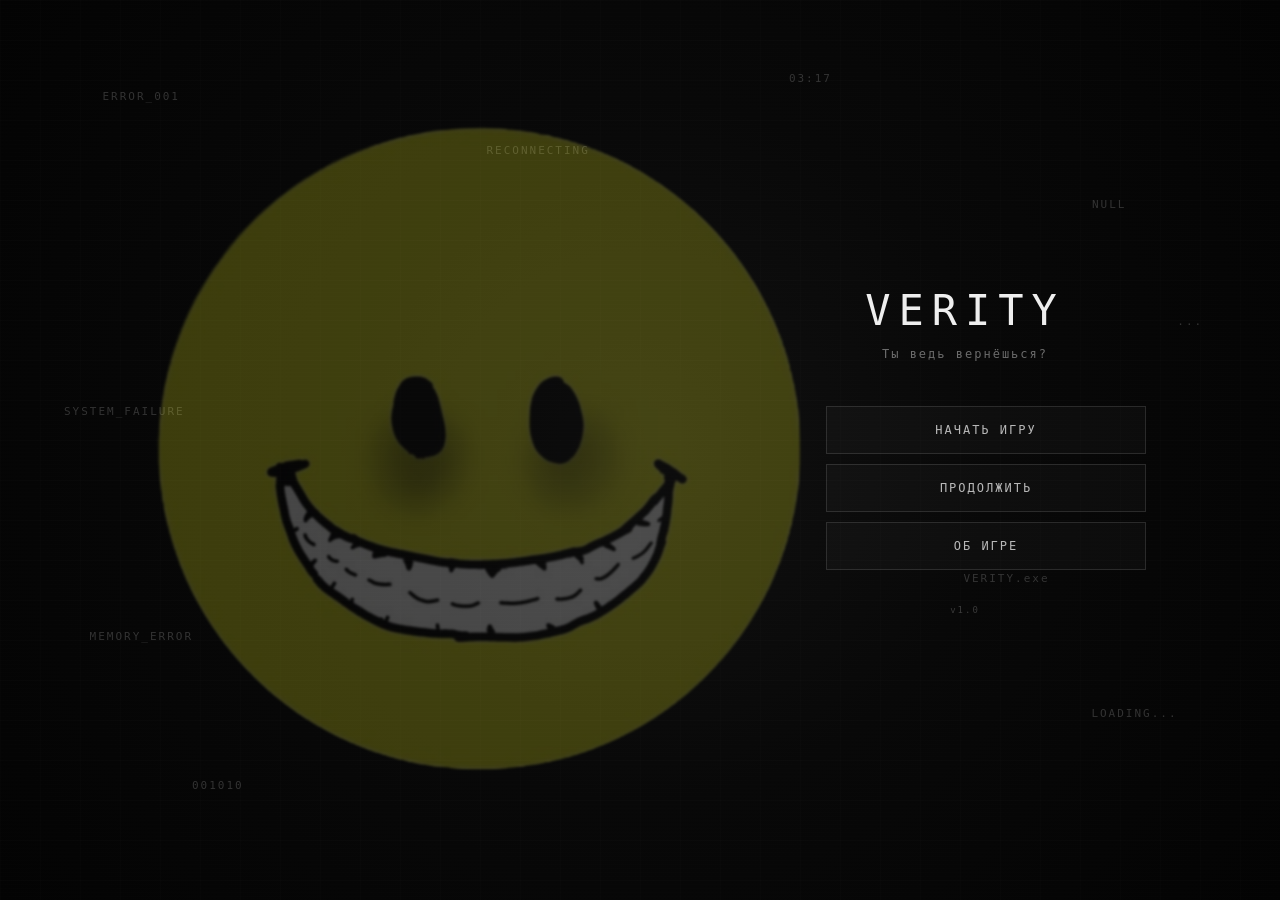
==== commit 1c91cbca: "сделал адаптацию для телефонов" ====
--- a/frontend/index.html
+++ b/frontend/index.html
@@ -174,8 +174,8 @@
 		</div>
 
 		<div class="right-panel">
+
 			<div class="game-hud">
-
 
 				<div class="relationship-stat">
 
@@ -190,33 +190,52 @@
 
 				</div>
 
+			</div>
+
+
+			<div class="game-panel">
+
 				<div class="lives-stat">
 
 					<div id="livesContainer" class="lives-container">
+
 						<img src="images/heart.png" class="minecraft-heart">
+
 						<img src="images/heart.png" class="minecraft-heart">
+
 						<img src="images/heart.png" class="minecraft-heart">
-					</div>
-				</div>
-
-			</div>
-
-			<div class="game-panel">
+
+					</div>
+
+				</div>
+
 
 				<button id="inventoryButton" class="game-button" title="Инвентарь">
+
 					<img src="images/chest.png" alt="Инвентарь">
+
 					<span>ИНВЕНТАРЬ</span>
-				</button>
+
+				</button>
+
 
 				<button id="itemAdButton" class="game-button" title="Получить предмет">
+
 					<img src="images/items.png" alt="Предмет">
+
 					<span>ПОЛУЧИТЬ ПРЕДМЕТ</span>
-				</button>
+
+				</button>
+
 
 				<button id="skinButton" class="game-button" title="Скины Верити">
+
 					<img src="images/skins.png" alt="Скины">
+
 					<span>СКИНЫ</span>
-				</button>
+
+				</button>
+
 
 				<div id="inventoryModal" class="inventory-modal">
 
@@ -230,21 +249,28 @@
 
 						</div>
 
-						<div id="inventoryGrid" class="inventory-grid"></div>
+						<div id="inventoryGrid" class="inventory-grid">
+						</div>
 
 						<div id="itemInfo" class="item-info">
 
-							<div id="itemName" class="item-name"></div>
-
-							<div id="itemRarity" class="item-rarity"></div>
-
-							<div id="itemDescription" class="item-description"></div>
-
-						</div>
-
-					</div>
-				</div>
-			</div>
+							<div id="itemName" class="item-name">
+							</div>
+
+							<div id="itemRarity" class="item-rarity">
+							</div>
+
+							<div id="itemDescription" class="item-description">
+							</div>
+
+						</div>
+
+					</div>
+
+				</div>
+
+			</div>
+
 		</div>
 	</div>
 
@@ -264,18 +290,17 @@
 		<img src="images/screamer-verity.png" alt="Верити">
 	</div>
 
-	<div id="debugPanel">
-		<div>DEBUG MODE</div>
-
-		<div>Anger: <span id="debugAnger">0</span></div>
-		<div>Trust: <span id="debugTrust">0</span></div>
-		<div>Lives: <span id="debugLives">3</span></div>
-
-		<div>Horror: <span id="debugHorror">danger</span></div>
-		<div>Danger time: <span id="debugDangerTime">0</span></div>
-
-		<div>Dialogue: <span id="debugDialogue">start</span></div>
-	</div>
+	<!-- <div id="debugPanel"> -->
+	<!--	<div>DEBUG MODE</div>-->
+	<!--
+	<!--	<div>Anger: <span id="debugAnger">0</span></div>-->
+	<!--	<div>Lives: <span id="debugLives">3</span></div>-->
+	<!--
+	<!--	<div>Horror: <span id="debugHorror">danger</span></div>-->
+	<!--	<div>Danger time: <span id="debugDangerTime">0</span></div>-->
+	<!--
+	<!--	<div>Dialogue: <span id="debugDialogue">start</span></div>-->
+	<!--</div>-->
 
 
 	<div id="gameOver">
@@ -292,6 +317,27 @@
 		</div>
 	</div>
 
+	<div id="gameComplete">
+
+		<div class="game-complete-content">
+
+			<div class="game-complete-title">
+				ТЫ ДОШЁЛ ДО КОНЦА
+			</div>
+
+			<div class="game-complete-text">
+				Верити больше не злится.<br>
+				Кажется, он наконец тебя понял.
+			</div>
+
+			<button id="completeMainMenuButton">
+				В ГЛАВНОЕ МЕНЮ
+			</button>
+
+		</div>
+
+	</div>
+
 	<script src="script.js"></script>
 
 </body>
--- a/frontend/style.css
+++ b/frontend/style.css
@@ -3242,4 +3242,585 @@
 		transform: translate(-1px, 0);
 		opacity: 0.5;
 	}
+}
+
+
+
+
+
+
+
+#gameComplete {
+	position: fixed;
+	inset: 0;
+
+	display: flex;
+	justify-content: center;
+	align-items: center;
+
+	background: rgba(15, 18, 24, 0.96);
+
+	opacity: 0;
+	visibility: hidden;
+
+	z-index: 9999;
+
+	transition:
+		opacity 0.8s ease,
+		visibility 0.8s ease;
+}
+
+#gameComplete.active {
+	opacity: 1;
+	visibility: visible;
+}
+
+.game-complete-content {
+	width: 420px;
+	max-width: 85%;
+
+	padding: 45px 40px;
+
+	text-align: center;
+
+	background: rgba(255, 255, 255, 0.04);
+
+	border: 1px solid rgba(255, 255, 255, 0.12);
+
+	border-radius: 14px;
+
+	box-shadow:
+		0 15px 50px rgba(0, 0, 0, 0.35);
+}
+
+.game-complete-title {
+	margin-bottom: 18px;
+
+	font-size: 30px;
+	font-weight: 600;
+
+	letter-spacing: 2px;
+
+	color: #ffffff;
+}
+
+.game-complete-text {
+	margin-bottom: 32px;
+
+	font-size: 16px;
+	line-height: 1.6;
+
+	color: rgba(255, 255, 255, 0.65);
+}
+
+#completeMainMenuButton {
+	width: 100%;
+
+	padding: 13px 20px;
+
+	border: 1px solid rgba(255, 255, 255, 0.18);
+	border-radius: 8px;
+
+	background: rgba(255, 255, 255, 0.07);
+
+	color: white;
+
+	font-size: 14px;
+	font-weight: 500;
+
+	letter-spacing: 1px;
+
+	cursor: pointer;
+
+	transition:
+		background 0.2s ease,
+		transform 0.2s ease;
+}
+
+#completeMainMenuButton:hover {
+	background: rgba(255, 255, 255, 0.12);
+
+	transform: translateY(-1px);
+}
+
+#completeMainMenuButton:active {
+	transform: translateY(0);
+}
+
+
+
+
+
+
+
+
+
+
+
+
+
+
+
+
+
+
+
+
+
+
+
+
+
+
+
+
+
+
+
+
+
+
+
+
+
+
+
+
+
+
+
+
+
+
+
+
+
+
+
+
+
+
+
+
+
+
+
+
+
+
+
+
+
+
+
+
+
+
+
+
+
+
+
+
+
+
+
+
+
+
+
+
+
+
+
+
+
+
+
+
+
+
+
+
+
+
+/* ==============================
+   МОБИЛЬНАЯ АДАПТАЦИЯ
+   ЭТАП 1 — ЭКРАН И ТЕЛЕФОН
+============================== */
+
+@media (max-width: 600px) {
+
+	body {
+		overflow: hidden;
+	}
+
+	.game {
+		width: 100%;
+		height: 100vh;
+		padding: 6px;
+		box-sizing: border-box;
+
+		display: flex;
+		flex-direction: column;
+		align-items: center;
+		justify-content: flex-start;
+
+		gap: 5px;
+		min-height: 0;
+	}
+
+
+	/* =========================
+       ВЕРХНЯЯ ПАНЕЛЬ
+       ========================= */
+
+	.right-panel {
+		order: 1;
+
+		width: 100%;
+		height: 75px;
+		flex: 0 0 75px;
+
+		margin: 0;
+		padding: 0;
+
+		display: flex;
+		flex-direction: column;
+		align-items: center;
+		justify-content: center;
+
+		gap: 4px;
+
+		box-sizing: border-box;
+	}
+
+
+	/* =========================
+       ШКАЛА
+       💀 ─────────────── ❤️
+       ========================= */
+
+	.game-hud {
+		width: 100%;
+		height: 30px;
+
+		margin: 0;
+		padding: 0;
+
+		display: flex;
+		align-items: center;
+		justify-content: center;
+
+		box-sizing: border-box;
+	}
+
+	.relationship-stat {
+		width: 92%;
+		max-width: 430px;
+		height: 26px;
+
+		margin: 0;
+		padding: 0;
+
+		display: flex;
+		align-items: center;
+
+		gap: 6px;
+
+		box-sizing: border-box;
+	}
+
+	.relationship-icon {
+		width: 22px;
+		height: 22px;
+		flex-shrink: 0;
+		object-fit: contain;
+	}
+
+	.relationship-line {
+		flex: 1;
+		min-width: 0;
+	}
+
+
+	/* =========================
+       НИЖНЯЯ СТРОКА
+       ❤️ ❤️ ❤️       🎒 📦 👤
+       ========================= */
+
+	.game-panel {
+		width: 92%;
+		max-width: 430px;
+		height: 36px;
+
+		margin: 0;
+		padding: 0;
+
+		display: flex;
+		flex-direction: row;
+		align-items: center;
+
+		box-sizing: border-box;
+	}
+
+
+	/* Сердца слева */
+
+	.lives-stat {
+		margin: 0;
+		padding: 0;
+
+		display: flex;
+		align-items: center;
+	}
+
+	.lives-container {
+		display: flex;
+		align-items: center;
+		gap: 3px;
+	}
+
+	.minecraft-heart {
+		width: 22px;
+		height: 22px;
+		flex-shrink: 0;
+	}
+
+
+	/* Кнопки справа */
+
+	.game-button {
+		width: 36px;
+		height: 36px;
+
+		padding: 3px;
+		margin: 0;
+
+		flex: 0 0 36px;
+
+		box-sizing: border-box;
+	}
+
+	.game-button img {
+		width: 28px;
+		height: 28px;
+		object-fit: contain;
+	}
+
+	.game-button span {
+		display: none;
+	}
+
+
+	/*
+       ВАЖНО:
+       game-panel содержит только кнопки,
+       поэтому сердца не должны находиться
+       внутри него.
+    */
+
+	.game-panel {
+		justify-content: flex-end;
+		gap: 8px;
+	}
+
+
+	/* =========================
+       ТЕЛЕФОН
+       ========================= */
+
+	.phone {
+		order: 2;
+
+		width: 94%;
+		max-width: 410px;
+
+		height: auto;
+		min-height: 0;
+
+		flex: 1 1 auto;
+
+		padding: 6px;
+
+		box-sizing: border-box;
+
+		border-radius: 28px;
+
+		position: relative;
+	}
+
+	.phone-screen {
+		width: 100%;
+		height: 100%;
+
+		border-radius: 22px;
+	}
+
+	.phone .chat {
+		width: 100%;
+		height: 100%;
+
+		border-radius: 22px;
+	}
+
+	.phone-camera {
+		top: 7px;
+		width: 65px;
+		height: 19px;
+	}
+}
+
+@media (max-width: 600px) {
+
+	.game-panel {
+		justify-content: space-between;
+		gap: 10px;
+	}
+
+	.lives-stat {
+		margin-right: auto;
+	}
+
+	.lives-container {
+		gap: 4px;
+	}
+
+	.minecraft-heart {
+		width: 27px;
+		height: 27px;
+	}
+
+	.game-button {
+		width: 48px;
+		height: 48px;
+		flex: 0 0 48px;
+		padding: 4px;
+	}
+
+	.game-button img {
+		width: 38px;
+		height: 38px;
+	}
+}
+
+@media (max-width: 600px) {
+
+	.right-panel {
+		gap: 8px;
+	}
+
+	.game-hud {
+		margin-bottom: 3px;
+	}
+
+	.game-panel {
+		margin-bottom: 8px;
+	}
+
+}
+
+
+@media (max-width: 600px) {
+
+	.right-panel {
+		flex: 0 0 90px;
+		height: 90px;
+		gap: 10px;
+	}
+
+}
+
+
+
+
+@media (max-width: 600px) {
+
+	#main-menu {
+		width: 100%;
+		height: 100vh;
+		min-height: 100vh;
+
+		display: flex;
+		align-items: center;
+		justify-content: center;
+
+		overflow: hidden;
+		box-sizing: border-box;
+	}
+
+	.menu-content {
+		width: 90%;
+		max-width: 380px;
+
+		display: flex;
+		flex-direction: column;
+		align-items: center;
+		justify-content: center;
+
+		position: relative;
+		z-index: 10;
+	}
+
+	.menu-title {
+		text-align: center;
+	}
+
+	.menu-title h1 {
+		font-size: 48px;
+	}
+
+	.menu-title p {
+		font-size: 15px;
+	}
+
+	.menu-buttons {
+		width: 100%;
+		max-width: 300px;
+
+		display: flex;
+		flex-direction: column;
+		align-items: center;
+		gap: 12px;
+	}
+
+	.menu-buttons button {
+		width: 100%;
+		min-height: 48px;
+	}
+
+	.menu-version {
+		margin-top: 20px;
+	}
+
+	.menu-verity {
+		position: absolute;
+		left: 50%;
+		transform: translateX(-50%);
+		z-index: 2;
+
+		max-width: 100%;
+	}
+
+	.menu-verity img {
+		max-width: 100%;
+		height: auto;
+	}
+
+}
+
+@media (max-width: 600px) {
+	.game {
+		height: 100dvh;
+		min-height: 100dvh;
+	}
+}
+
+@media (max-width: 600px) {
+	.inventory-modal {
+		left: 12px;
+		right: 12px;
+		width: auto;
+		box-sizing: border-box;
+	}
 }
